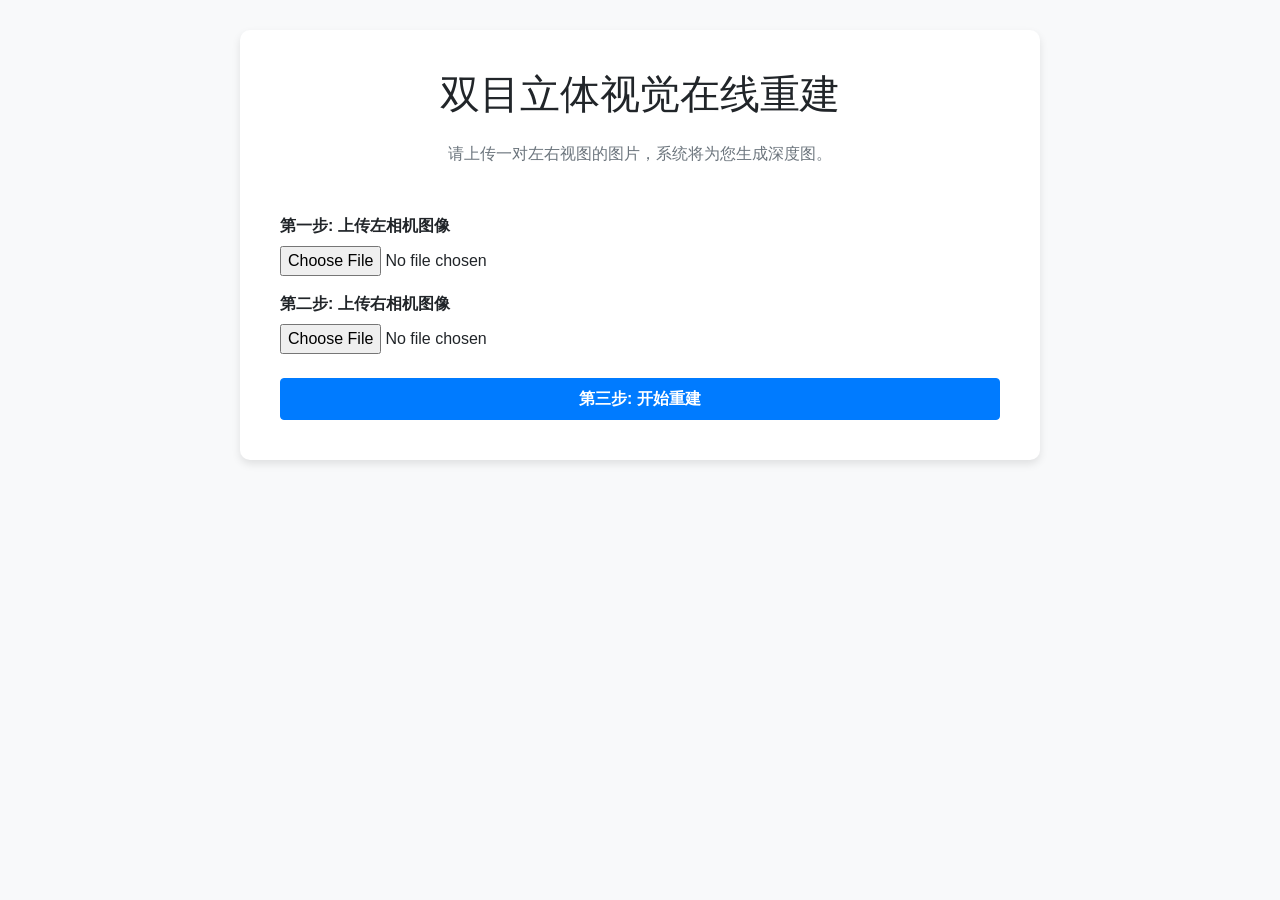
==== web_app/templates/index.html @ 9f444434 "feat(web): implement synchronous online reconstruction pipeline This commit introduces the basic web" ====
<!DOCTYPE html>
<html lang="zh-CN">
<head>
    <meta charset="UTF-8">
    <meta name="viewport" content="width=device-width, initial-scale=1.0">
    <title>双目立体视觉 Web 应用</title>
    <!-- 引入 Bootstrap CSS 使界面更美观 -->
    <link rel="stylesheet" href="https://stackpath.bootstrapcdn.com/bootstrap/4.5.2/css/bootstrap.min.css">
    <style>
        body { padding: 30px; background-color: #f8f9fa; }
        .container { max-width: 800px; background-color: white; padding: 40px; border-radius: 10px; box-shadow: 0 4px 8px rgba(0,0,0,0.1); }
        #result-image { max-width: 100%; border: 1px solid #dee2e6; border-radius: 5px; margin-top: 15px;}
        .spinner-border { width: 3rem; height: 3rem; }
    </style>
</head>
<body>
    <div class="container">
        <div class="text-center">
            <h1 class="mb-4">双目立体视觉在线重建</h1>
            <p class="text-muted">请上传一对左右视图的图片，系统将为您生成深度图。</p>
        </div>

        <form id="upload-form" class="mt-5">
            <div class="form-group">
                <label for="left_image"><b>第一步: 上传左相机图像</b></label>
                <input type="file" class="form-control-file" id="left_image" name="left_image" accept="image/*" required>
            </div>
            <div class="form-group">
                <label for="right_image"><b>第二步: 上传右相机图像</b></label>
                <input type="file" class="form-control-file" id="right_image" name="right_image" accept="image/*" required>
            </div>
            <button type="submit" class="btn btn-primary btn-block py-2 mt-4"><b>第三步: 开始重建</b></button>
        </form>

        <div id="status-container" class="text-center mt-4" style="display:none;">
            <div id="spinner" class="spinner-border text-primary" role="status">
                <span class="sr-only">处理中...</span>
            </div>
            <p id="status-text" class="mt-2">正在处理图像，请稍候...</p>
        </div>

        <div id="result-container" class="text-center mt-5" style="display:none;">
            <h3 class="mb-3">重建结果：交互式深度图</h3>
            <img id="result-image" src="" alt="结果图像">
        </div>
    </div>

    <script>
        // --- JavaScript 逻辑：负责与后端 API 通信 ---

        const form = document.getElementById('upload-form');
        const statusContainer = document.getElementById('status-container');
        const statusText = document.getElementById('status-text');
        const resultContainer = document.getElementById('result-container');
        const resultImage = document.getElementById('result-image');

        form.addEventListener('submit', async (event) => {
            event.preventDefault(); // 阻止表单默认的页面刷新行为

            // 显示加载动画
            statusContainer.style.display = 'block';
            statusText.innerText = '正在上传并处理图像，请稍候...';
            resultContainer.style.display = 'none';

            // 使用 FormData 来打包文件
            const formData = new FormData();
            formData.append('left_image', document.getElementById('left_image').files[0]);
            formData.append('right_image', document.getElementById('right_image').files[0]);

            try {
                // 发送异步 POST 请求到后端的 /run_stereo 接口
                const response = await fetch('/run_stereo', {
                    method: 'POST',
                    body: formData
                });

                const data = await response.json();

                if (response.ok) {
                    // 如果成功，更新结果图片并显示
                    statusText.innerText = '处理完成！';
                    // 使用时间戳防止浏览器缓存旧图片
                    resultImage.src = data.result_image + '?t=' + new Date().getTime();
                    resultContainer.style.display = 'block';
                } else {
                    // 如果失败，弹出错误提示
                    throw new Error(data.error || '未知错误');
                }
            } catch (error) {
                statusText.innerText = '发生错误';
                alert('处理失败: ' + error.message);
            } finally {
                // 隐藏加载动画的一部分
                document.getElementById('spinner').style.display = 'none';
            }
        });
    </script>
</body>
</html>
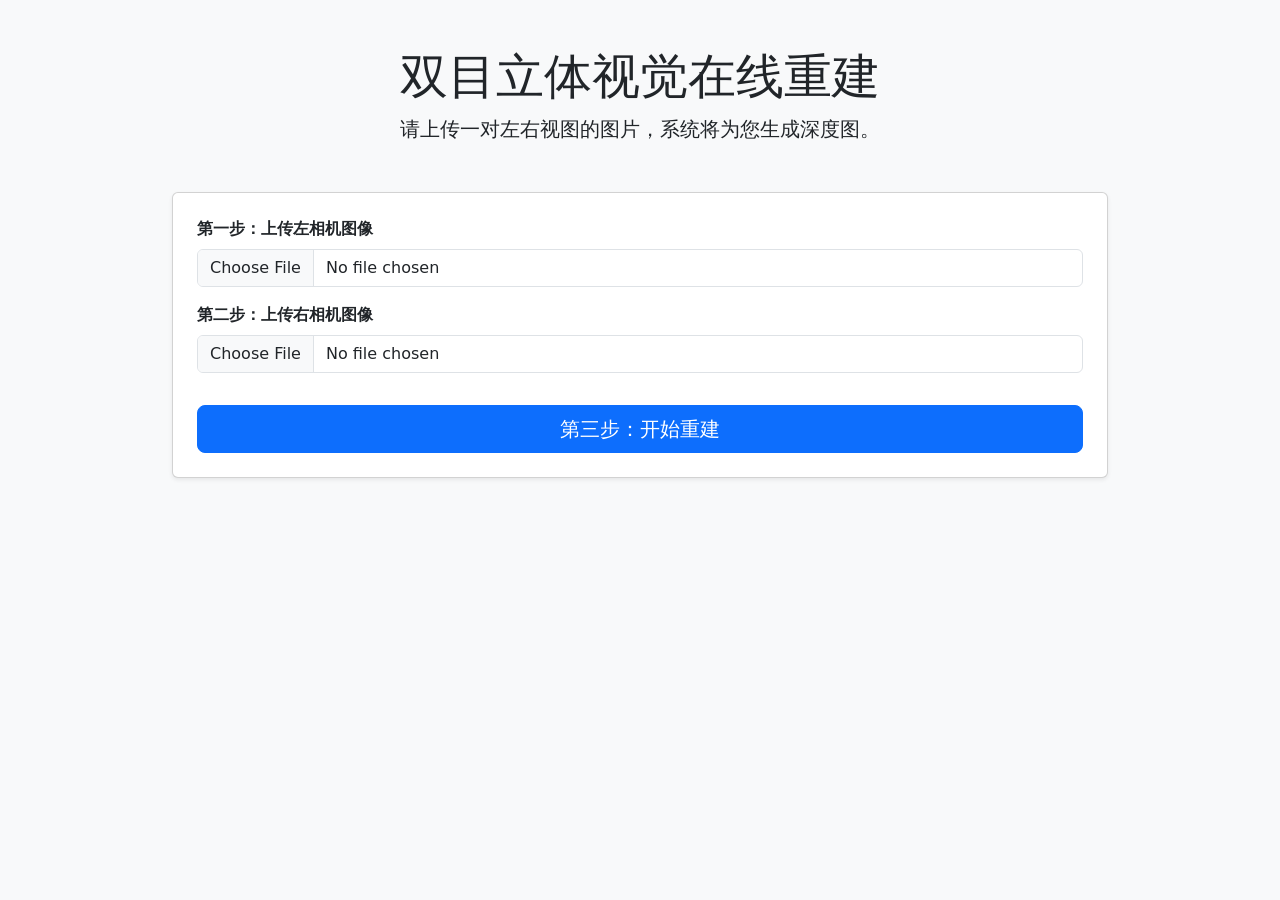
==== commit 354cc2af: "feat(web): implement asynchronous task processing with Celery This commit refactors the stereo recon" ====
--- a/web_app/templates/index.html
+++ b/web_app/templates/index.html
@@ -3,97 +3,54 @@
 <head>
     <meta charset="UTF-8">
     <meta name="viewport" content="width=device-width, initial-scale=1.0">
-    <title>双目立体视觉 Web 应用</title>
-    <!-- 引入 Bootstrap CSS 使界面更美观 -->
-    <link rel="stylesheet" href="https://stackpath.bootstrapcdn.com/bootstrap/4.5.2/css/bootstrap.min.css">
+    <title>双目立体视觉在线重建</title>
+    <link href="https://cdn.jsdelivr.net/npm/bootstrap@5.3.0/dist/css/bootstrap.min.css" rel="stylesheet">
     <style>
-        body { padding: 30px; background-color: #f8f9fa; }
-        .container { max-width: 800px; background-color: white; padding: 40px; border-radius: 10px; box-shadow: 0 4px 8px rgba(0,0,0,0.1); }
-        #result-image { max-width: 100%; border: 1px solid #dee2e6; border-radius: 5px; margin-top: 15px;}
-        .spinner-border { width: 3rem; height: 3rem; }
+        body { background-color: #f8f9fa; }
+        .container { max-width: 960px; }
+        .result-container { min-height: 480px; }
     </style>
 </head>
 <body>
-    <div class="container">
-        <div class="text-center">
-            <h1 class="mb-4">双目立体视觉在线重建</h1>
-            <p class="text-muted">请上传一对左右视图的图片，系统将为您生成深度图。</p>
+    <div class="container my-5">
+        <div class="text-center mb-5">
+            <h1 class="display-5">双目立体视觉在线重建</h1>
+            <p class="lead">请上传一对左右视图的图片，系统将为您生成深度图。</p>
         </div>
 
-        <form id="upload-form" class="mt-5">
-            <div class="form-group">
-                <label for="left_image"><b>第一步: 上传左相机图像</b></label>
-                <input type="file" class="form-control-file" id="left_image" name="left_image" accept="image/*" required>
+        <form id="upload-form" class="card p-4 shadow-sm">
+            <div class="mb-3">
+                <label for="left-image-input" class="form-label fw-bold">第一步：上传左相机图像</label>
+                <input class="form-control" type="file" id="left-image-input" name="left_image" required>
             </div>
-            <div class="form-group">
-                <label for="right_image"><b>第二步: 上传右相机图像</b></label>
-                <input type="file" class="form-control-file" id="right_image" name="right_image" accept="image/*" required>
+            <div class="mb-3">
+                <label for="right-image-input" class="form-label fw-bold">第二步：上传右相机图像</label>
+                <input class="form-control" type="file" id="right-image-input" name="right_image" required>
             </div>
-            <button type="submit" class="btn btn-primary btn-block py-2 mt-4"><b>第三步: 开始重建</b></button>
+            <button type="submit" class="btn btn-primary btn-lg mt-3" id="submit-btn">
+                <span class="spinner-border spinner-border-sm d-none" role="status" aria-hidden="true"></span>
+                第三步：开始重建
+            </button>
         </form>
 
-        <div id="status-container" class="text-center mt-4" style="display:none;">
-            <div id="spinner" class="spinner-border text-primary" role="status">
-                <span class="sr-only">处理中...</span>
+        <div id="status-container" class="mt-4 text-center d-none">
+            <p id="status-message" class="lead"></p>
+            <div class="progress" style="height: 25px;">
+                <div id="progress-bar" class="progress-bar progress-bar-striped progress-bar-animated" role="progressbar" style="width: 0%;" aria-valuenow="0" aria-valuemin="0" aria-valuemax="100">0%</div>
             </div>
-            <p id="status-text" class="mt-2">正在处理图像，请稍候...</p>
         </div>
 
-        <div id="result-container" class="text-center mt-5" style="display:none;">
-            <h3 class="mb-3">重建结果：交互式深度图</h3>
-            <img id="result-image" src="" alt="结果图像">
+        <div id="result-container" class="mt-5 text-center d-none">
+            <h2 class="mb-4">重建结果：深度图</h2>
+            <div class="result-container d-flex justify-content-center align-items-center bg-light border rounded">
+                <img id="result-image" src="" alt="结果图像" class="img-fluid">
+            </div>
+        </div>
+
+        <div id="error-container" class="alert alert-danger mt-4 d-none" role="alert">
         </div>
     </div>
 
-    <script>
-        // --- JavaScript 逻辑：负责与后端 API 通信 ---
-
-        const form = document.getElementById('upload-form');
-        const statusContainer = document.getElementById('status-container');
-        const statusText = document.getElementById('status-text');
-        const resultContainer = document.getElementById('result-container');
-        const resultImage = document.getElementById('result-image');
-
-        form.addEventListener('submit', async (event) => {
-            event.preventDefault(); // 阻止表单默认的页面刷新行为
-
-            // 显示加载动画
-            statusContainer.style.display = 'block';
-            statusText.innerText = '正在上传并处理图像，请稍候...';
-            resultContainer.style.display = 'none';
-
-            // 使用 FormData 来打包文件
-            const formData = new FormData();
-            formData.append('left_image', document.getElementById('left_image').files[0]);
-            formData.append('right_image', document.getElementById('right_image').files[0]);
-
-            try {
-                // 发送异步 POST 请求到后端的 /run_stereo 接口
-                const response = await fetch('/run_stereo', {
-                    method: 'POST',
-                    body: formData
-                });
-
-                const data = await response.json();
-
-                if (response.ok) {
-                    // 如果成功，更新结果图片并显示
-                    statusText.innerText = '处理完成！';
-                    // 使用时间戳防止浏览器缓存旧图片
-                    resultImage.src = data.result_image + '?t=' + new Date().getTime();
-                    resultContainer.style.display = 'block';
-                } else {
-                    // 如果失败，弹出错误提示
-                    throw new Error(data.error || '未知错误');
-                }
-            } catch (error) {
-                statusText.innerText = '发生错误';
-                alert('处理失败: ' + error.message);
-            } finally {
-                // 隐藏加载动画的一部分
-                document.getElementById('spinner').style.display = 'none';
-            }
-        });
-    </script>
+    <script src="{{ url_for('static', filename='js/main.js') }}"></script>
 </body>
-</html>
+</html>
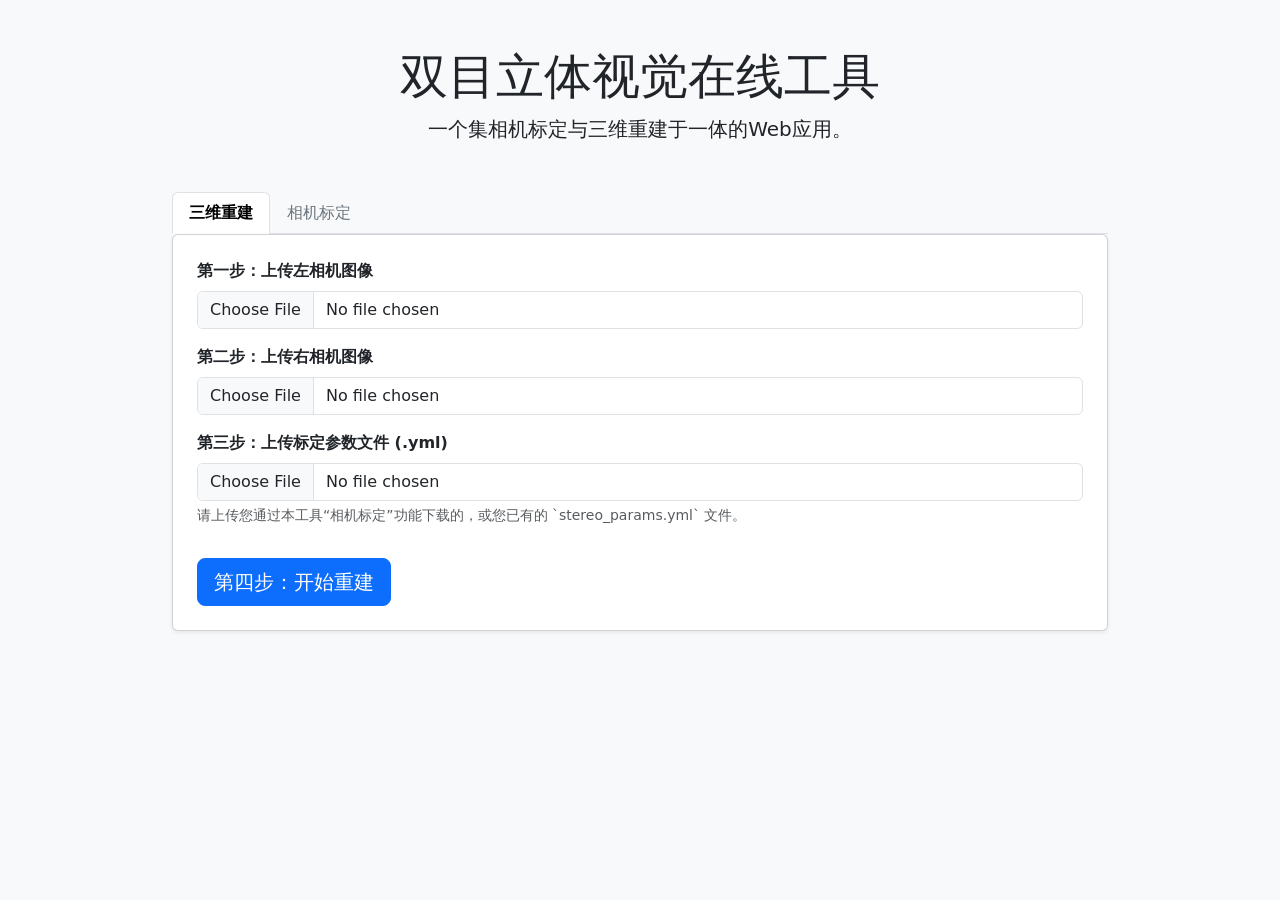
==== commit 1f31d92c: "refactor(web): make reconstruction stateless by requiring params upload This commit refactors the re" ====
--- a/web_app/templates/index.html
+++ b/web_app/templates/index.html
@@ -3,54 +3,90 @@
 <head>
     <meta charset="UTF-8">
     <meta name="viewport" content="width=device-width, initial-scale=1.0">
-    <title>双目立体视觉在线重建</title>
+    <title>双目立体视觉在线工具</title>
     <link href="https://cdn.jsdelivr.net/npm/bootstrap@5.3.0/dist/css/bootstrap.min.css" rel="stylesheet">
     <style>
         body { background-color: #f8f9fa; }
         .container { max-width: 960px; }
         .result-container { min-height: 480px; }
+        .nav-tabs .nav-link { color: #6c757d; }
+        .nav-tabs .nav-link.active { color: #000; font-weight: bold; }
     </style>
 </head>
 <body>
     <div class="container my-5">
         <div class="text-center mb-5">
-            <h1 class="display-5">双目立体视觉在线重建</h1>
-            <p class="lead">请上传一对左右视图的图片，系统将为您生成深度图。</p>
+            <h1 class="display-5">双目立体视觉在线工具</h1>
+            <p class="lead">一个集相机标定与三维重建于一体的Web应用。</p>
         </div>
 
-        <form id="upload-form" class="card p-4 shadow-sm">
-            <div class="mb-3">
-                <label for="left-image-input" class="form-label fw-bold">第一步：上传左相机图像</label>
-                <input class="form-control" type="file" id="left-image-input" name="left_image" required>
+        <ul class="nav nav-tabs" id="myTab" role="tablist">
+            <li class="nav-item" role="presentation">
+                <button class="nav-link active" id="reconstruction-tab" data-bs-toggle="tab" data-bs-target="#reconstruction" type="button" role="tab">三维重建</button>
+            </li>
+            <li class="nav-item" role="presentation">
+                <button class="nav-link" id="calibration-tab" data-bs-toggle="tab" data-bs-target="#calibration" type="button" role="tab">相机标定</button>
+            </li>
+        </ul>
+
+        <div class="tab-content card shadow-sm" id="myTabContent">
+            <!-- 三维重建面板 -->
+            <div class="tab-pane fade show active p-4" id="reconstruction" role="tabpanel">
+                <form id="reco-form">
+                    <div class="mb-3">
+                        <label for="left-image-input" class="form-label fw-bold">第一步：上传左相机图像</label>
+                        <input class="form-control" type="file" id="left-image-input" name="left_image" required>
+                    </div>
+                    <div class="mb-3">
+                        <label for="right-image-input" class="form-label fw-bold">第二步：上传右相机图像</label>
+                        <input class="form-control" type="file" id="right-image-input" name="right_image" required>
+                    </div>
+                    <!-- 核心修改：增加标定文件上传 -->
+                    <div class="mb-3">
+                        <label for="params-file-input" class="form-label fw-bold">第三步：上传标定参数文件 (.yml)</label>
+                        <input class="form-control" type="file" id="params-file-input" name="params_file" accept=".yml,.yaml" required>
+                        <div class="form-text">请上传您通过本工具“相机标定”功能下载的，或您已有的 `stereo_params.yml` 文件。</div>
+                    </div>
+                    <button type="submit" class="btn btn-primary btn-lg mt-3" id="reco-submit-btn">第四步：开始重建</button>
+                </form>
             </div>
-            <div class="mb-3">
-                <label for="right-image-input" class="form-label fw-bold">第二步：上传右相机图像</label>
-                <input class="form-control" type="file" id="right-image-input" name="right_image" required>
+
+            <!-- 相机标定面板 (保持不变) -->
+            <div class="tab-pane fade p-4" id="calibration" role="tabpanel">
+                <form id="calib-form">
+                    <div class="mb-3">
+                        <label class="form-label fw-bold">第一步：输入标定板参数</label>
+                        <div class="row g-3">
+                            <div class="col-md-6">
+                                <input type="text" class="form-control" id="corners-input" name="corners" placeholder="内角点数, e.g., 11,8" required>
+                            </div>
+                            <div class="col-md-6">
+                                <input type="number" step="0.1" class="form-control" id="size-input" name="size" placeholder="格子边长 (mm), e.g., 12.0" required>
+                            </div>
+                        </div>
+                    </div>
+                    <div class="mb-3">
+                        <label for="calib-images-input" class="form-label fw-bold">第二步：上传标定图像对 (可多选)</label>
+                        <input class="form-control" type="file" id="calib-images-input" name="calib_images" multiple required>
+                        <div class="form-text">请确保左右图像成对出现，并按 `leftPic1.jpg`, `rightPic1.jpg`, `leftPic2.jpg`, `rightPic2.jpg` ... 的顺序命名。</div>
+                    </div>
+                    <button type="submit" class="btn btn-success btn-lg mt-3" id="calib-submit-btn">开始标定</button>
+                </form>
             </div>
-            <button type="submit" class="btn btn-primary btn-lg mt-3" id="submit-btn">
-                <span class="spinner-border spinner-border-sm d-none" role="status" aria-hidden="true"></span>
-                第三步：开始重建
-            </button>
-        </form>
+        </div>
 
+        <!-- 状态和结果显示区域 (共用) -->
         <div id="status-container" class="mt-4 text-center d-none">
             <p id="status-message" class="lead"></p>
             <div class="progress" style="height: 25px;">
                 <div id="progress-bar" class="progress-bar progress-bar-striped progress-bar-animated" role="progressbar" style="width: 0%;" aria-valuenow="0" aria-valuemin="0" aria-valuemax="100">0%</div>
             </div>
         </div>
-
-        <div id="result-container" class="mt-5 text-center d-none">
-            <h2 class="mb-4">重建结果：深度图</h2>
-            <div class="result-container d-flex justify-content-center align-items-center bg-light border rounded">
-                <img id="result-image" src="" alt="结果图像" class="img-fluid">
-            </div>
-        </div>
-
-        <div id="error-container" class="alert alert-danger mt-4 d-none" role="alert">
-        </div>
+        <div id="result-container" class="mt-5 text-center d-none"></div>
+        <div id="error-container" class="alert alert-danger mt-4 d-none" role="alert"></div>
     </div>
 
+    <script src="https://cdn.jsdelivr.net/npm/bootstrap@5.3.0/dist/js/bootstrap.bundle.min.js"></script>
     <script src="{{ url_for('static', filename='js/main.js') }}"></script>
 </body>
 </html>
